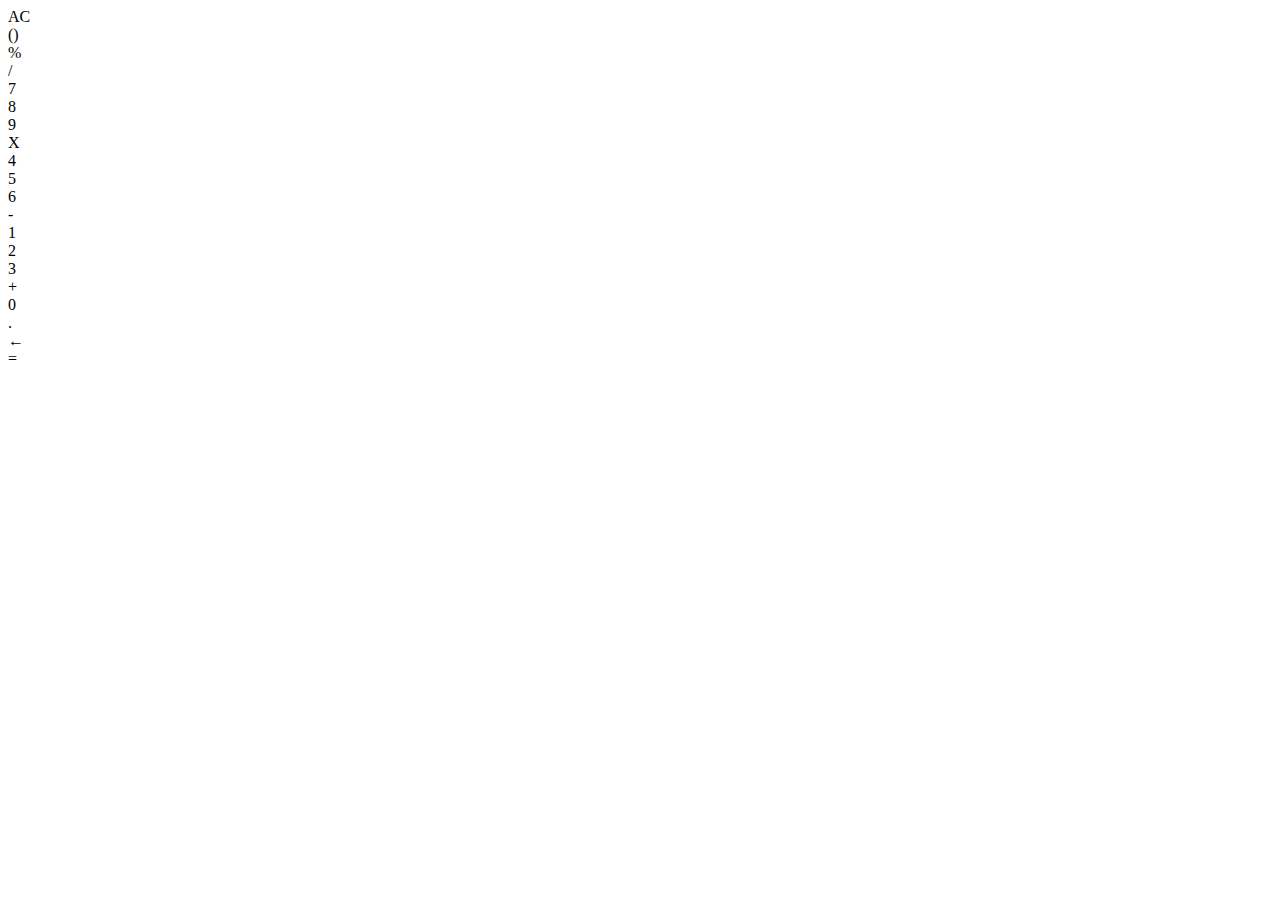
==== index.html @ c607b189 "Names cahnged" ====
<html>
  <head>
    <title>Calculator</title>
    <link rel="stylesheet" href="index." />
  </head>
  <body>
    <div id="container">
      <div id="screen"></div>
      <div id="ac" onclick="ac()" class="element"><span>AC</span></div>
      <div onclick="bracket()" class="element operation"><span>()</span></div>
      <div onclick="operation('%')" class="element operation">
        <span>%</span>
      </div>
      <div onclick="operation(`/`)" class="operation element">
        <span>/</span>
      </div>
      <div onclick="number(7)" class="element"><span>7</span></div>
      <div onclick="number(8)" class="element"><span>8</span></div>
      <div onclick="number(9)" class="element"><span>9</span></div>
      <div onclick="operation(`*`)" class="element operation">
        <span>X</span>
      </div>
      <div onclick="number(4)" class="element"><span>4</span></div>
      <div onclick="number(5)" class="element"><span>5</span></div>
      <div onclick="number(6)" class="element"><span>6</span></div>
      <div onclick="operation(`-`)" class="element operation">
        <span>-</span>
      </div>
      <div onclick="number(1)" class="element"><span>1</span></div>
      <div onclick="number(2)" class="element"><span>2</span></div>
      <div onclick="number(3)" class="element"><span>3</span></div>
      <div onclick="operation(`+`)" class="element operation">
        <span>+</span>
      </div>
      <div onclick="number(0)" class="element"><span>0</span></div>
      <div class="element" onclick="point()"><span>.</span></div>
      <div onclick="back()" class="element"><span>&leftarrow;</span></div>
      <div onclick="show()" class="element" id="equal"><span>=</span></div>
    </div>
    <script src="index.js"></script>
  </body>
</html>
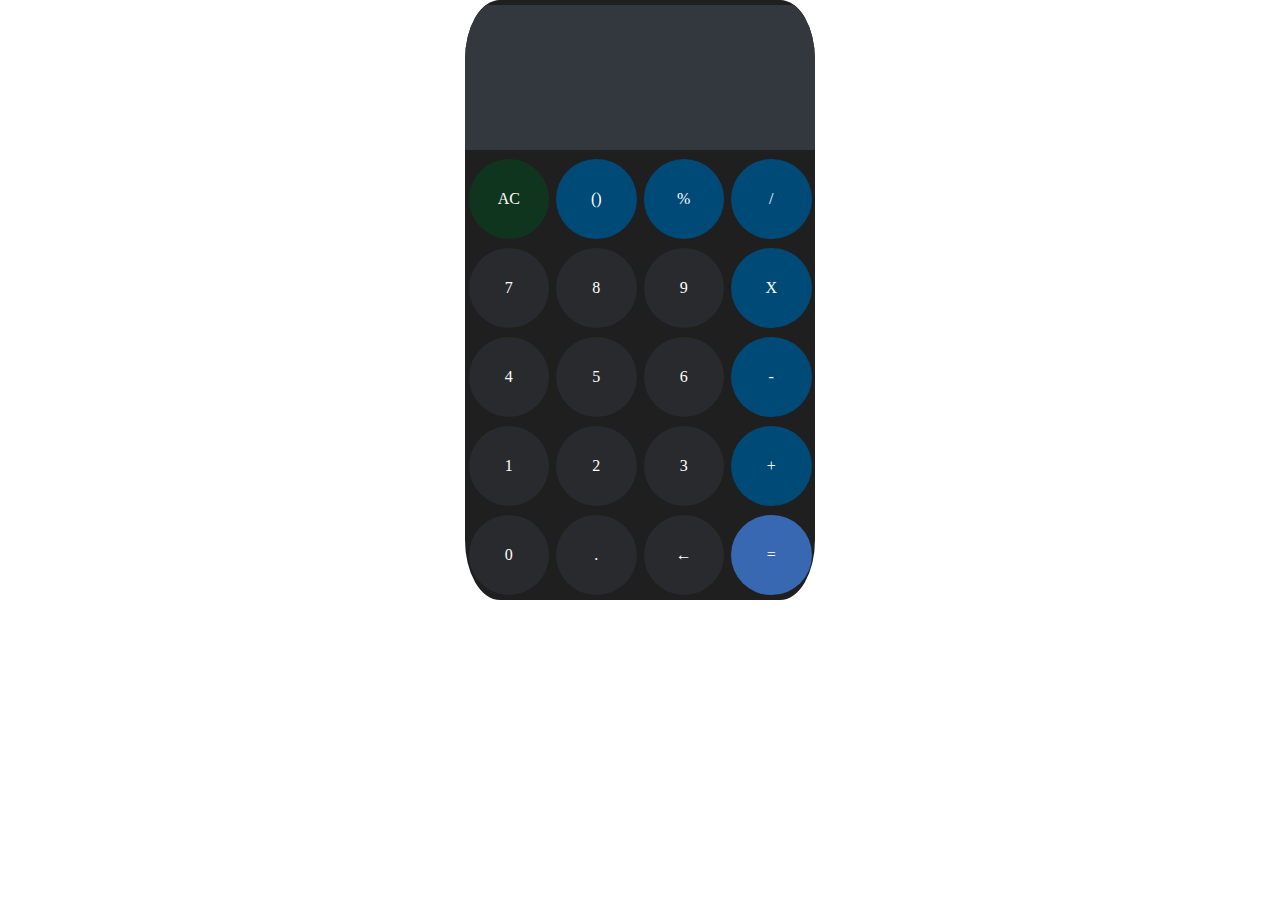
==== commit 14db6d6c: "CSS changed" ====
--- a/index.html
+++ b/index.html
@@ -1,7 +1,7 @@
 <html>
   <head>
     <title>Calculator</title>
-    <link rel="stylesheet" href="index." />
+    <link rel="stylesheet" href="index.css" />
   </head>
   <body>
     <div id="container">
--- a/index.css
+++ b/index.css
@@ -0,0 +1,64 @@
+*{
+    padding: 0;
+    margin: 0;
+    border-radius: 10%;
+    justify-content: center;
+    align-items: center;
+    text-align: center;
+    color: white;
+}
+#container{
+    width: 350px;
+    margin: auto;
+    height: 600px;
+    background-color: 1f1f1f;
+    display: flex;
+    flex-wrap: wrap;
+    justify-content: space-around;
+    overflow: hidden;
+}
+#screen{
+    width: 100%;
+    background-color: #33383e;
+    height: 125px;
+    border-radius: 25%;
+    padding-top: 20px;
+    border-radius: 0;
+}
+.element{
+height: 80px;
+background-color: #292a2e;
+flex-basis: 23%;
+border-radius: 50%;
+cursor: pointer;
+display: table;
+color: #e4e4e4;
+}
+span{
+    display: table-cell;
+    vertical-align: middle;
+}
+#ac{
+    background-color: #10351e;
+}
+.operation{
+    background-color: #004a77;
+}
+#equal{
+    background-color: #0742a0;
+}
+.element:hover{
+    border-radius: 25%;
+}
+.operation:active{
+    background-color: #336d92;
+}
+#ac:active{
+    background-color: #3f764f;
+}
+#equal{
+    background-color: #3868b2;
+}
+.element:active{
+    background-color: #535355;
+}